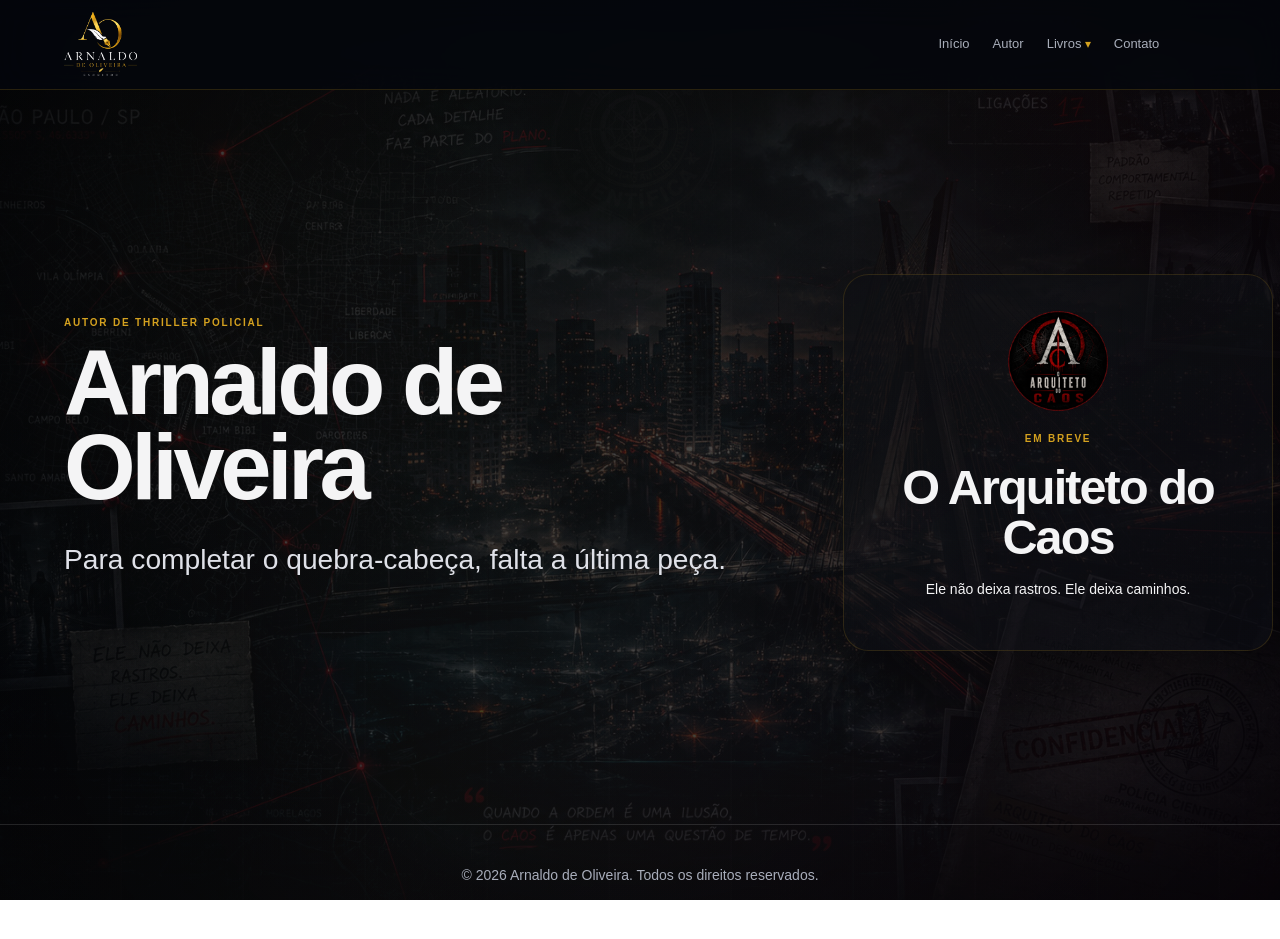
==== index.html @ ac45e785 "Add files via upload" ====
<!DOCTYPE html>
<html lang="pt-BR">
<head>
  <meta charset="UTF-8" />
  <meta name="viewport" content="width=device-width, initial-scale=1.0" />
  <title>Arnaldo de Oliveira | Autor</title>
  <meta name="description" content="Página oficial de Arnaldo de Oliveira, autor do thriller policial O Arquiteto do Caos." />
  <meta name="author" content="Arnaldo de Oliveira" />
  <meta property="og:title" content="Arnaldo de Oliveira | Autor" />
  <meta property="og:description" content="Conheça O Arquiteto do Caos, thriller policial de Arnaldo de Oliveira." />
  <meta property="og:type" content="website" />
  <meta property="og:image" content="images/capa.png" />
  <link rel="icon" href="favicon.svg" type="image/svg+xml" />
  <link rel="stylesheet" href="style.css" />
</head>
<body>
  <header class="site-header">
    <a class="logo" href="index.html" aria-label="Voltar ao início">
      <img src="images/logo.png" alt="Arnaldo de Oliveira" />
    </a>

    <button class="menu-toggle" aria-label="Abrir menu">☰</button>

    <nav class="nav">
      <a href="index.html">Início</a>
      <a href="autor.html">Autor</a>

      <div class="menu-dropdown">
        <a href="#" class="dropdown-toggle">Livros</a>
        <div class="dropdown-menu">
          <div class="submenu-dropdown">
            <span class="submenu-toggle">O Arquiteto do Caos</span>
            <div class="submenu-menu">
              <a href="livro.html">Livro</a>
              <a href="personagens.html">Personagens</a>
              <a href="galeria.html">Galeria</a>
                            <a href="avaliacoes.html">Avaliações</a>
              <a href="capitulo1.html">1º Capítulo</a>
            </div>
          </div>
        </div>
      </div>

      <a href="contato.html">Contato</a>
    </nav>
  </header>

  <main>
    <section id="inicio" class="hero section">
      <div class="hero-content">
        <p class="eyebrow">Autor de Thriller Policial</p>
        <h1>Arnaldo de Oliveira</h1>
        <p class="tagline">Para completar o quebra-cabeça, falta a última peça.</p>
      </div>

      <aside class="hero-card">
        <div class="hero-book-logo">
          <img src="images/logolivroInicial.png" alt="Logotipo do livro O Arquiteto do Caos" />
        </div>
        <span class="card-label">Em breve</span>
        <h2>O Arquiteto do Caos</h2>
        <p>Ele não deixa rastros. Ele deixa caminhos.</p>
      </aside>
    </section>
  </main>

  <footer class="footer">
    <p>© <span id="year"></span> Arnaldo de Oliveira. Todos os direitos reservados.</p>
  </footer>

  <script src="script.js"></script>
</body>
</html>
---- style.css ----
:root {
  --bg: #07080c;
  --bg-soft: #10131b;
  --text: #f4f4f5;
  --muted: #a8adba;
  --line: rgba(255,255,255,.12);
  --accent: #d4a11f;
  --accent-dark: #8b6410;
  --shadow: 0 24px 80px rgba(0,0,0,.35);
}

* { box-sizing: border-box; }
html { scroll-behavior: smooth; }
body {
  margin: 0;
  font-family: Arial, Helvetica, sans-serif;
  color: var(--text);
  line-height: 1.6;
  background:
    linear-gradient(rgba(5,8,15,.68), rgba(5,8,15,.78)),
    radial-gradient(circle at 15% 20%, rgba(212,161,31,.10), transparent 40%),
    radial-gradient(circle at 85% 10%, rgba(145,0,20,.10), transparent 36%),
    radial-gradient(circle at 50% 80%, rgba(255,255,255,.04), transparent 45%),
    url("images/fundo.jpg");
  background-size: cover;
  background-position: center;
  background-attachment: fixed;
}

a { color: inherit; text-decoration: none; }

.site-header {
  position: fixed;
  inset: 0 0 auto 0;
  height: 92px;
  z-index: 100;
  display: flex;
  align-items: center;
  justify-content: space-between;
  padding: 0 7vw;
  background: rgba(7,8,12,.78);
  backdrop-filter: blur(16px);
  border-bottom: 1px solid var(--line);
}

.logo {
  display: flex;
  align-items: center;
  text-decoration: none;
}

.logo img {
  height: 78px;
  width: auto;
  display: block;
  object-fit: contain;
  transition: transform .25s ease, opacity .25s ease;
}

.logo img:hover {
  transform: scale(1.04);
  opacity: .96;
}

.nav { display: flex; gap: 26px; color: var(--muted); font-size: 14px; }
.nav a:hover { color: var(--text); }
.menu-toggle { display: none; background: none; color: var(--text); border: 0; font-size: 28px; cursor: pointer; }

.section { padding: 124px 7vw; }
.hero {
  min-height: 100vh;
  display: grid;
  grid-template-columns: 1.35fr .65fr;
  gap: 46px;
  align-items: center;
  padding-top: 160px;
}

.eyebrow {
  color: var(--accent);
  font-weight: 800;
  text-transform: uppercase;
  letter-spacing: .18em;
  font-size: 12px;
}

h1, h2, h3, p { margin-top: 0; }
h1 {
  font-size: clamp(48px, 8vw, 104px);
  line-height: .92;
  letter-spacing: -5px;
  margin-bottom: 26px;
}
h2 { font-size: clamp(34px, 4vw, 56px); line-height: 1; letter-spacing: -2px; }
h3 { color: var(--muted); font-size: 22px; }
.tagline { font-size: clamp(21px, 2.4vw, 34px); max-width: 820px; color: #dfe1e8; }

.hero-actions { display: flex; gap: 14px; flex-wrap: wrap; margin-top: 34px; }
.btn {
  padding: 14px 22px;
  border-radius: 999px;
  font-weight: 800;
  border: 1px solid var(--line);
}
.btn.primary { background: var(--accent); border-color: var(--accent); color: #080808; }
.btn.secondary { background: rgba(255,255,255,.04); }
.btn:hover { transform: translateY(-2px); transition: .2s ease; }

.hero-card, .info-card, .author-photo, .book-visuals, .gallery-item {
  background: linear-gradient(145deg, rgba(255,255,255,.08), rgba(255,255,255,.03));
  border: 1px solid var(--line);
  border-radius: 28px;
  box-shadow: var(--shadow);
}
.hero-card { padding: 36px; min-height: 360px; display: flex; flex-direction: column; justify-content: end; }
.card-label { color: var(--accent); font-weight: 800; text-transform: uppercase; letter-spacing: .18em; font-size: 12px; }
.hero-card h2 { margin: 16px 0; }

.two-columns, .book-section {
  display: grid;
  grid-template-columns: 1fr 1fr;
  gap: 48px;
  align-items: center;
}

/* FOTO DO AUTOR — MOLDURA DO MESMO TAMANHO DA IMAGEM E CENTRALIZADA */
.author-photo {
  width: 512px;
  height: 769px;
  margin: 0 auto;
  padding: 0;
  overflow: hidden;
  border-radius: 18px;
  background: linear-gradient(145deg, rgba(255,255,255,.08), rgba(255,255,255,.03));
  border: 1px solid var(--line);
  box-shadow: 0 24px 80px rgba(0,0,0,.42);
  display: flex;
  justify-content: center;
  align-items: center;
}

.author-photo img {
  width: 512px;
  height: 769px;
  display: block;
  object-fit: cover;
  object-position: center top;
}

/* SEÇÃO LIVRO — CAPA À ESQUERDA E LOGO DO LIVRO À DIREITA */
.book-section {
  background: rgba(255,255,255,.025);
  border-block: 1px solid var(--line);
}

.book-visuals {
  display: grid;
  grid-template-columns: 48% 52%;
  align-items: center;
  justify-content: center;
  gap: 18px;
  padding: 26px;
  min-height: 620px;
}

.book-cover,
.book-logo {
  display: flex;
  justify-content: center;
  align-items: center;
}

.book-cover img {
  width: 100%;
  max-width: 300px;
  height: auto;
  display: block;
  object-fit: contain;
  border-radius: 14px;
  filter: drop-shadow(0 28px 42px rgba(0,0,0,.55));
  transition: transform .3s ease;
}

.book-logo img {
  width: 100%;
  max-width: 390px;
  height: auto;
  display: block;
  object-fit: contain;
  filter: drop-shadow(0 20px 34px rgba(0,0,0,.48));
  transition: transform .3s ease;
}

.book-cover img:hover,
.book-logo img:hover {
  transform: scale(1.025);
}


.cards-grid, .gallery-grid {
  display: grid;
  grid-template-columns: repeat(4, 1fr);
  gap: 18px;
  margin-top: 30px;
}
.info-card { padding: 26px; }
.info-card h3 { color: var(--text); margin-bottom: 12px; }
.info-card p { color: var(--muted); }
.gallery-item { min-height: 220px; display: grid; place-items: center; color: var(--muted); text-align: center; padding: 20px; }

.contact-section { text-align: center; max-width: 900px; margin: 0 auto; }
.contact-links { display: flex; justify-content: center; gap: 14px; flex-wrap: wrap; margin-top: 28px; }
.contact-links a { padding: 13px 20px; border: 1px solid var(--line); border-radius: 999px; color: var(--muted); }
.contact-links a:hover { color: var(--text); border-color: var(--accent); }

.footer { padding: 34px 7vw; border-top: 1px solid var(--line); color: var(--muted); text-align: center; }

@media (max-width: 900px) {
  .site-header { height: 78px; }
  .logo img { height: 62px; }
  .menu-toggle { display: block; }
  .nav {
    position: absolute;
    top: 78px;
    left: 0;
    right: 0;
    display: none;
    flex-direction: column;
    padding: 24px 7vw;
    background: rgba(7,8,12,.96);
    border-bottom: 1px solid var(--line);
  }
  .nav.open { display: flex; }
  .hero, .two-columns, .book-section { grid-template-columns: 1fr; }
  .book-visuals { min-height: auto; grid-template-columns: 42% 58%; gap: 12px; padding: 22px; }
  .book-cover img { max-width: 230px; }
  .book-logo img { max-width: 300px; }
  .cards-grid, .gallery-grid { grid-template-columns: 1fr; }
  h1 { letter-spacing: -3px; }
  .section { padding: 96px 6vw; }
  .hero { padding-top: 130px; }
  .author-photo { width: 380px; height: 571px; }
  .author-photo img { width: 380px; height: 571px; }
}

@media (max-width: 520px) {
  .author-photo { width: 320px; height: 481px; max-width: 100%; }
  .author-photo img { width: 320px; height: 481px; max-width: 100%; }
  .book-visuals { grid-template-columns: 1fr; padding: 20px; gap: 24px; }
  .book-cover img { max-width: 230px; }
  .book-logo img { max-width: 280px; }
}


/* FUNDO SOMBRIO / INVESTIGATIVO */
body::before {
  content: "";
  position: fixed;
  inset: 0;
  background:
    repeating-linear-gradient(
      90deg,
      transparent,
      transparent 120px,
      rgba(255,255,255,.018) 121px,
      transparent 122px
    ),
    repeating-linear-gradient(
      0deg,
      transparent,
      transparent 120px,
      rgba(255,255,255,.010) 121px,
      transparent 122px
    );
  pointer-events: none;
  z-index: -1;
}

body::after {
  content: "";
  position: fixed;
  inset: 0;
  background:
    radial-gradient(circle at center, transparent 42%, rgba(0,0,0,.36) 100%),
    linear-gradient(120deg, rgba(0,0,0,.20), rgba(212,161,31,.035), rgba(90,0,12,.08));
  pointer-events: none;
  z-index: -1;
}

.site-header {
  background: rgba(4,7,13,.82);
  border-bottom: 1px solid rgba(212,161,31,.18);
}

.hero-card,
.info-card,
.author-photo,
.book-visuals,
.gallery-item {
  background:
    linear-gradient(145deg, rgba(7,10,18,.72), rgba(7,10,18,.48)),
    linear-gradient(145deg, rgba(212,161,31,.08), rgba(255,255,255,.02));
  border: 1px solid rgba(212,161,31,.16);
}

.book-section {
  background: rgba(2,4,8,.38);
  border-block: 1px solid rgba(212,161,31,.13);
}


/* TEXTOS JUSTIFICADOS NA PÁGINA PERSONAGENS */
#personagens .info-card p {
  text-align: justify;
  text-justify: inter-word;
  line-height: 1.75;
  hyphens: auto;
}

#personagens .info-card {
  display: flex;
  flex-direction: column;
}


/* IMAGENS DA GALERIA */
.gallery-item {
  overflow: hidden;
}

.gallery-item img {
  width: 100%;
  max-width: 260px;
  height: auto;
  display: block;
  object-fit: contain;
  filter: drop-shadow(0 18px 32px rgba(0,0,0,.45));
  transition: transform .3s ease, opacity .3s ease;
}

.gallery-item:hover img {
  transform: scale(1.04);
  opacity: .96;
}

@media (max-width: 900px) {
  .gallery-item img {
    max-width: 300px;
  }
}

@media (max-width: 520px) {
  .gallery-item img {
    max-width: 240px;
  }
}


/* IMAGEM DO INSTAGRAM NA SEÇÃO CONTATO */
.contact-card {
  display: flex;
  flex-direction: column;
  align-items: center;
  justify-content: center;
  gap: 12px;
  min-width: 150px;
  min-height: 150px;
  padding: 18px;
}

.contact-card img {
  width: 82px;
  height: 82px;
  display: block;
  object-fit: contain;
  filter: drop-shadow(0 14px 24px rgba(0,0,0,.45));
  transition: transform .3s ease, opacity .3s ease;
}

.contact-card span {
  font-weight: 800;
  letter-spacing: .04em;
}

.contact-card:hover img {
  transform: scale(1.08);
  opacity: .96;
}

@media (max-width: 520px) {
  .contact-card {
    width: 100%;
    min-height: 130px;
  }

  .contact-card img {
    width: 74px;
    height: 74px;
  }
}


/* IMAGEM DO E-MAIL NA SEÇÃO CONTATO */
.email-card img {
  width: 86px;
  height: 86px;
  display: block;
  object-fit: contain;
  filter: drop-shadow(0 14px 24px rgba(0,0,0,.45));
  transition: transform .3s ease, opacity .3s ease;
}

.email-card:hover img {
  transform: scale(1.08);
  opacity: .96;
}


/* IMAGEM DO TIKTOK NA SEÇÃO CONTATO */
.tiktok-card img {
  width: 86px;
  height: 86px;
  display: block;
  object-fit: contain;
  filter: drop-shadow(0 14px 24px rgba(0,0,0,.45));
  transition: transform .3s ease, opacity .3s ease;
}

.tiktok-card:hover img {
  transform: scale(1.08);
  opacity: .96;
}


/* ESTRUTURA MULTIPÁGINAS E MENUS */
.page-section {
  min-height: 100vh;
  padding-top: 160px;
}

.menu-dropdown,
.submenu-dropdown {
  position: relative;
}

.dropdown-toggle::after,
.submenu-toggle::after {
  content: " ▾";
  color: var(--accent);
  font-size: 12px;
}

.dropdown-menu,
.submenu-menu {
  display: none;
  position: absolute;
  min-width: 230px;
  padding: 12px;
  background: rgba(4,7,13,.96);
  border: 1px solid rgba(212,161,31,.22);
  border-radius: 16px;
  box-shadow: 0 24px 60px rgba(0,0,0,.45);
  backdrop-filter: blur(14px);
  z-index: 200;
}

.dropdown-menu {
  top: 100%;
  left: 0;
}

.submenu-menu {
  top: 0;
  left: 100%;
  margin-left: 10px;
}

.menu-dropdown:hover > .dropdown-menu,
.submenu-dropdown:hover > .submenu-menu {
  display: flex;
  flex-direction: column;
  gap: 8px;
}

.dropdown-menu a,
.submenu-menu a {
  padding: 10px 12px;
  border-radius: 10px;
  color: var(--muted);
  white-space: nowrap;
}

.dropdown-menu a:hover,
.submenu-menu a:hover {
  background: rgba(212,161,31,.10);
  color: var(--text);
}

@media (max-width: 900px) {
  .nav.open {
    display: flex;
  }

  .menu-dropdown,
  .submenu-dropdown {
    width: 100%;
  }

  .dropdown-menu,
  .submenu-menu {
    position: static;
    display: flex;
    flex-direction: column;
    gap: 8px;
    margin: 8px 0 0 0;
    background: rgba(255,255,255,.04);
    box-shadow: none;
  }

  .submenu-menu {
    margin-left: 14px;
  }

  .page-section {
    padding-top: 120px;
  }
}


/* MENU SUSPENSO EM CASCATA — LIVROS > O ARQUITETO DO CAOS > PÁGINAS */
.nav {
  align-items: center;
}

.menu-dropdown,
.submenu-dropdown {
  position: relative;
  display: flex;
  align-items: center;
}

.dropdown-toggle,
.submenu-toggle {
  cursor: default;
}

.dropdown-toggle::after,
.submenu-toggle::after {
  content: " ▾";
  color: var(--accent);
  font-size: 12px;
}

.dropdown-menu,
.submenu-menu {
  display: none;
  position: absolute;
  min-width: 240px;
  padding: 12px;
  background: rgba(4,7,13,.98);
  border: 1px solid rgba(212,161,31,.24);
  border-radius: 16px;
  box-shadow: 0 24px 60px rgba(0,0,0,.55);
  backdrop-filter: blur(14px);
  z-index: 999;
}

.dropdown-menu {
  top: 100%;
  left: 0;
}

.submenu-menu {
  top: 0;
  left: 100%;
  margin-left: 10px;
}

/* Só aparece ao passar o mouse */
.menu-dropdown:hover > .dropdown-menu {
  display: flex;
  flex-direction: column;
  gap: 8px;
}

.submenu-dropdown:hover > .submenu-menu {
  display: flex;
  flex-direction: column;
  gap: 8px;
}

.dropdown-menu a,
.submenu-menu a {
  display: block;
  padding: 10px 12px;
  border-radius: 10px;
  color: var(--muted);
  white-space: nowrap;
}

.dropdown-menu a:hover,
.submenu-menu a:hover {
  background: rgba(212,161,31,.12);
  color: var(--text);
}

/* Área invisível pequena para facilitar o movimento do mouse entre os menus */
.submenu-dropdown::after {
  content: "";
  position: absolute;
  top: 0;
  right: -14px;
  width: 14px;
  height: 100%;
}

/* MOBILE: mantém lista fechada até abrir o menu principal; os submenus aparecem empilhados dentro dele */
@media (max-width: 900px) {
  .nav.open {
    display: flex;
  }

  .menu-dropdown,
  .submenu-dropdown {
    width: 100%;
    display: block;
  }

  .dropdown-menu,
  .submenu-menu {
    display: none;
    position: static;
    width: 100%;
    min-width: 0;
    margin: 8px 0 0 0;
    background: rgba(255,255,255,.04);
    box-shadow: none;
    border-radius: 14px;
  }

  .menu-dropdown:hover > .dropdown-menu,
  .submenu-dropdown:hover > .submenu-menu {
    display: flex;
    flex-direction: column;
  }

  .submenu-menu {
    margin-left: 14px;
    width: calc(100% - 14px);
  }
}


/* MENU SUSPENSO VERTICAL — SUBMENUS UM EMBAIXO DO OUTRO */
.nav {
  align-items: center;
}

.menu-dropdown,
.submenu-dropdown {
  position: relative;
  display: flex;
  flex-direction: column;
  align-items: stretch;
}

.dropdown-toggle,
.submenu-toggle {
  cursor: default;
}

.dropdown-toggle::after,
.submenu-toggle::after {
  content: " ▾";
  color: var(--accent);
  font-size: 12px;
}

/* Menu Livros abaixo do item Livros */
.dropdown-menu {
  display: none;
  position: absolute;
  top: 100%;
  left: 0;
  min-width: 260px;
  padding: 12px;
  background: rgba(4,7,13,.98);
  border: 1px solid rgba(212,161,31,.24);
  border-radius: 16px;
  box-shadow: 0 24px 60px rgba(0,0,0,.55);
  backdrop-filter: blur(14px);
  z-index: 999;
  flex-direction: column;
  gap: 8px;
}

/* Menu Livro/Personagens/Galeria abaixo de O Arquiteto do Caos */
.submenu-menu {
  display: none;
  position: static;
  width: 100%;
  min-width: 0;
  margin-top: 8px;
  padding: 10px;
  background: rgba(255,255,255,.045);
  border: 1px solid rgba(212,161,31,.16);
  border-radius: 14px;
  box-shadow: none;
  flex-direction: column;
  gap: 8px;
}

/* Exibição somente ao passar o mouse */
.menu-dropdown:hover > .dropdown-menu {
  display: flex;
}

.submenu-dropdown:hover > .submenu-menu {
  display: flex;
}

.dropdown-menu a,
.submenu-menu a {
  display: block;
  width: 100%;
  padding: 10px 12px;
  border-radius: 10px;
  color: var(--muted);
  white-space: nowrap;
}

.dropdown-menu a:hover,
.submenu-menu a:hover {
  background: rgba(212,161,31,.12);
  color: var(--text);
}

/* Remove qualquer comportamento anterior que jogava submenu para a lateral */
.submenu-dropdown::after {
  display: none !important;
}

/* MOBILE */
@media (max-width: 900px) {
  .menu-dropdown,
  .submenu-dropdown {
    width: 100%;
    display: block;
  }

  .dropdown-menu,
  .submenu-menu {
    position: static;
    width: 100%;
    min-width: 0;
    margin-top: 8px;
    box-shadow: none;
  }

  .menu-dropdown:hover > .dropdown-menu,
  .submenu-dropdown:hover > .submenu-menu {
    display: flex;
  }
}


/* AJUSTES DE TEXTO — AUTOR E LIVRO */
#autor p,
.book-text p {
  text-align: justify;
  text-justify: inter-word;
  line-height: 1.75;
  hyphens: auto;
}




/* PÁGINA AUTOR SEPARADA */
body:has(#autor) .page-section {
  min-height: 100vh;
  padding-top: 160px;
}





/* RODAPÉS — MESMA ALTURA EM TODAS AS PÁGINAS */
.footer {
  margin-top: -2cm;
}


/* PÁGINA PERSONAGENS — 30MM DA BORDA SUPERIOR E TEXTO MENOR */
body:has(#personagens) .page-section {
  padding-top: 30mm;
}

#personagens .info-card p {
  font-size: calc(1em - 1pt);
}

@media (max-width: 900px) {
  body:has(#personagens) .page-section {
    padding-top: 30mm;
  }

  #personagens .info-card p {
    font-size: calc(1em - 1pt);
  }
}


/* PÁGINA AUTOR — FOTO REDUZIDA EM 10% */
body:has(#autor) .author-photo {
  width: 461px;
  height: 692px;
}

body:has(#autor) .author-photo img {
  width: 461px;
  height: 692px;
}

@media (max-width: 900px) {
  body:has(#autor) .author-photo {
    width: 342px;
    height: 514px;
  }

  body:has(#autor) .author-photo img {
    width: 342px;
    height: 514px;
  }
}

@media (max-width: 520px) {
  body:has(#autor) .author-photo {
    width: 288px;
    height: 433px;
    max-width: 100%;
  }

  body:has(#autor) .author-photo img {
    width: 288px;
    height: 433px;
    max-width: 100%;
  }
}


/* RESPONSIVIDADE GERAL — DESKTOP, LAPTOP, TABLET E CELULAR */
img {
  max-width: 100%;
}

body {
  overflow-x: hidden;
}

/* LAPTOPS E TELAS MÉDIAS */
@media (max-width: 1200px) {
  .site-header {
    padding: 0 5vw;
  }

  .section {
    padding-left: 5vw;
    padding-right: 5vw;
  }

  .hero {
    grid-template-columns: 1.1fr .9fr;
    gap: 34px;
  }

  .two-columns,
  .book-section {
    gap: 34px;
  }

  .author-photo {
    width: 414px;
    height: 623px;
  }

  .author-photo img {
    width: 414px;
    height: 623px;
  }

  .cards-grid,
  .gallery-grid {
    grid-template-columns: repeat(2, 1fr);
  }
}

/* TABLETS */
@media (max-width: 900px) {
  .site-header {
    height: 78px;
    padding: 0 6vw;
  }

  .logo img {
    height: 58px;
  }

  .menu-toggle {
    display: block;
  }

  .nav {
    position: absolute;
    top: 78px;
    left: 0;
    right: 0;
    display: none;
    flex-direction: column;
    align-items: stretch;
    gap: 12px;
    padding: 22px 6vw;
    background: rgba(4,7,13,.97);
    border-bottom: 1px solid rgba(212,161,31,.22);
  }

  .nav.open {
    display: flex;
  }

  .nav a,
  .dropdown-toggle,
  .submenu-toggle {
    width: 100%;
    padding: 10px 0;
  }

  .hero,
  .two-columns,
  .book-section {
    grid-template-columns: 1fr;
  }

  .hero {
    min-height: auto;
    padding-top: 130px;
  }

  .section {
    padding: 96px 6vw;
  }

  .page-section {
    padding-top: 120px;
  }

  h1 {
    font-size: clamp(42px, 11vw, 72px);
    letter-spacing: -3px;
  }

  h2 {
    font-size: clamp(32px, 7vw, 48px);
  }

  .author-photo {
    width: 342px;
    height: 514px;
    max-width: 100%;
  }

  .author-photo img {
    width: 342px;
    height: 514px;
    max-width: 100%;
  }

  .book-visuals {
    min-height: auto;
    grid-template-columns: 42% 58%;
    gap: 12px;
    padding: 22px;
  }

  .book-cover img {
    max-width: 230px;
  }

  .book-logo img {
    max-width: 300px;
  }

  .cards-grid,
  .gallery-grid {
    grid-template-columns: 1fr;
  }

  .contact-links {
    align-items: center;
  }
}

/* CELULARES */
@media (max-width: 520px) {
  .site-header {
    height: 72px;
    padding: 0 5vw;
  }

  .logo img {
    height: 48px;
  }

  .nav {
    top: 72px;
  }

  .section {
    padding: 82px 5vw;
  }

  .page-section {
    padding-top: 92px;
  }

  .hero {
    padding-top: 112px;
  }

  h1 {
    font-size: 42px;
    line-height: 1;
    letter-spacing: -2px;
  }

  h2 {
    font-size: 32px;
    letter-spacing: -1px;
  }

  h3 {
    font-size: 19px;
  }

  .tagline {
    font-size: 20px;
  }

  .hero-card,
  .info-card,
  .book-visuals,
  .gallery-item {
    border-radius: 20px;
  }

  .author-photo {
    width: min(288px, 90vw);
    height: auto;
    aspect-ratio: 288 / 433;
  }

  .author-photo img {
    width: 100%;
    height: 100%;
  }

  .book-visuals {
    grid-template-columns: 1fr;
    gap: 22px;
    padding: 18px;
  }

  .book-cover img {
    max-width: 210px;
  }

  .book-logo img {
    max-width: 260px;
  }

  .contact-links {
    flex-direction: column;
    width: 100%;
  }

  .contact-links a,
  .contact-card {
    width: 100%;
    max-width: 320px;
  }

  .footer {
    padding: 26px 5vw;
    font-size: 13px;
  }
}

/* CELULARES MUITO PEQUENOS */
@media (max-width: 360px) {
  h1 {
    font-size: 36px;
  }

  .author-photo {
    width: min(260px, 88vw);
  }

  .book-cover img {
    max-width: 190px;
  }

  .book-logo img {
    max-width: 230px;
  }
}


/* PÁGINA AUTOR — FOTO REDUZIDA MAIS 10% */
body:has(#autor) .author-photo {
  width: 415px;
  height: 623px;
}

body:has(#autor) .author-photo img {
  width: 415px;
  height: 623px;
}

@media (max-width: 1200px) {
  body:has(#autor) .author-photo {
    width: 373px;
    height: 561px;
  }

  body:has(#autor) .author-photo img {
    width: 373px;
    height: 561px;
  }
}

@media (max-width: 900px) {
  body:has(#autor) .author-photo {
    width: 308px;
    height: 463px;
  }

  body:has(#autor) .author-photo img {
    width: 308px;
    height: 463px;
  }
}

@media (max-width: 520px) {
  body:has(#autor) .author-photo {
    width: min(259px, 88vw);
    height: auto;
    aspect-ratio: 259 / 390;
  }

  body:has(#autor) .author-photo img {
    width: 100%;
    height: 100%;
  }
}


/* PERSONAGENS — SUBIR RODAPÉ EM 5MM */
body:has(#personagens) .footer {
  margin-top: calc(-2cm - 5mm);
}


/* SUBMENU O ARQUITETO DO CAOS — SEM AÇÃO DE CLIQUE */
.submenu-toggle {
  display: block;
  width: 100%;
  padding: 10px 12px;
  border-radius: 10px;
  color: var(--muted);
  cursor: default;
  user-select: none;
  white-space: nowrap;
}

.submenu-toggle:hover {
  background: rgba(212,161,31,.12);
  color: var(--text);
}


/* LOGO DO LIVRO NA PÁGINA INICIAL */
.hero-book-logo{
    display:flex;
    justify-content:center;
    margin:0 auto 20px auto;
}

.hero-book-logo img{
    width:140px;
    height:auto;
    display:block;
}

@media (max-width:768px){
    .hero-book-logo img{
        width:110px;
    }
}


/* AJUSTE: aumentar 2cm na largura da moldura de texto da página inicial */
.hero-card{
    max-width: calc(100% + 2cm);
    width: calc(100% + 2cm);
}








/* AJUSTE: reduzir 1cm da moldura de texto da página inicial e deixá-la flexível */
.hero-card {
  width: calc(100% + 1cm);
  max-width: calc(100% + 1cm);
  min-height: auto;
  height: auto;
  overflow: visible;
  justify-content: flex-start;
  align-self: center;
  word-break: normal;
  overflow-wrap: anywhere;
}

.hero-card h2,
.hero-card p,
.hero-card .card-label {
  max-width: 100%;
}

@media (max-width: 900px) {
  .hero-card {
    width: 100%;
    max-width: 100%;
    min-height: auto;
    height: auto;
  }
}


/* AJUSTE: mover os menus da página inicial 1,5cm para a esquerda */
body:has(#inicio) .nav {
  position: relative;
  left: -1.5cm;
}

@media (max-width: 900px) {
  body:has(#inicio) .nav {
    left: 0;
  }
}


/* =========================================================
   RESPONSIVIDADE FLUIDA GLOBAL — AJUSTE FINAL
   Letras, molduras, espaçamentos e imagens escalam conforme a tela.
   ========================================================= */
:root {
  --space-page: clamp(18px, 5vw, 120px);
  --space-section-y: clamp(78px, 10vw, 170px);
  --card-padding: clamp(20px, 2.8vw, 44px);
  --radius-card: clamp(18px, 2vw, 34px);
  --font-base: clamp(14px, 0.9vw, 18px);
  --font-small: clamp(10px, 0.75vw, 13px);
  --font-nav: clamp(13px, 0.78vw, 16px);
  --font-h1: clamp(38px, 7.2vw, 118px);
  --font-h2: clamp(28px, 3.8vw, 64px);
  --font-h3: clamp(18px, 1.45vw, 28px);
  --font-tagline: clamp(18px, 2.2vw, 38px);
  --logo-header: clamp(48px, 5vw, 86px);
  --hero-logo: clamp(96px, 10vw, 190px);
  --hero-card-min: clamp(250px, 28vw, 430px);
}

html {
  font-size: var(--font-base);
}

body {
  font-size: var(--font-base);
  overflow-x: hidden;
}

.site-header {
  height: clamp(72px, 7vw, 104px);
  padding-left: var(--space-page);
  padding-right: var(--space-page);
}

.logo img {
  height: var(--logo-header);
}

.nav {
  gap: clamp(12px, 1.8vw, 34px);
  font-size: var(--font-nav);
  flex-wrap: wrap;
  justify-content: flex-end;
}

.section {
  padding-left: var(--space-page);
  padding-right: var(--space-page);
  padding-top: var(--space-section-y);
  padding-bottom: var(--space-section-y);
}

.hero {
  grid-template-columns: minmax(0, 1.22fr) minmax(280px, .78fr);
  gap: clamp(26px, 4vw, 74px);
  min-height: 100svh;
  padding-top: clamp(118px, 12vw, 190px);
}

h1 {
  font-size: var(--font-h1);
  line-height: .92;
  letter-spacing: clamp(-5px, -0.35vw, -1px);
}

h2 {
  font-size: var(--font-h2);
  line-height: 1.02;
  letter-spacing: clamp(-2px, -0.15vw, -0.5px);
}

h3 {
  font-size: var(--font-h3);
}

p {
  font-size: var(--font-base);
}

.eyebrow,
.card-label {
  font-size: var(--font-small);
}

.tagline {
  font-size: var(--font-tagline);
  max-width: min(820px, 100%);
}

.hero-card,
.info-card,
.book-visuals,
.gallery-item,
.author-photo {
  border-radius: var(--radius-card);
}

.hero-card {
  width: clamp(280px, 34vw, 560px);
  max-width: 100%;
  min-height: var(--hero-card-min);
  height: auto;
  padding: var(--card-padding);
  justify-content: center;
  overflow: visible;
  overflow-wrap: break-word;
  word-break: normal;
}

.hero-card h2,
.hero-card p,
.hero-card .card-label {
  max-width: 100%;
}

.hero-book-logo img {
  width: var(--hero-logo);
  max-width: 78%;
}

.two-columns,
.book-section {
  grid-template-columns: minmax(0, 1fr) minmax(280px, 1fr);
  gap: clamp(28px, 4vw, 70px);
}

.author-photo {
  width: min(34vw, 415px);
  height: auto;
  aspect-ratio: 415 / 623;
}

.author-photo img {
  width: 100%;
  height: 100%;
  object-fit: cover;
}

.book-visuals {
  min-height: clamp(360px, 44vw, 680px);
  padding: clamp(18px, 2.4vw, 34px);
  gap: clamp(12px, 2vw, 28px);
}

.book-cover img {
  max-width: clamp(180px, 22vw, 330px);
}

.book-logo img {
  max-width: clamp(220px, 28vw, 430px);
}

.cards-grid,
.gallery-grid {
  grid-template-columns: repeat(auto-fit, minmax(min(100%, 260px), 1fr));
  gap: clamp(14px, 1.6vw, 28px);
}

.info-card {
  padding: clamp(18px, 2vw, 32px);
}

#personagens .info-card p,
#autor p,
.book-text p {
  font-size: clamp(13px, .86vw, 17px);
  line-height: clamp(1.55, 1.8vw, 1.8);
}

.gallery-item {
  min-height: clamp(190px, 24vw, 340px);
  padding: clamp(16px, 2vw, 30px);
}

.gallery-item img {
  max-width: clamp(210px, 22vw, 340px);
}

.contact-section {
  max-width: min(920px, calc(100vw - (var(--space-page) * 2)));
}

.contact-card {
  min-width: clamp(130px, 14vw, 180px);
  min-height: clamp(125px, 14vw, 180px);
  padding: clamp(14px, 1.5vw, 22px);
}

.contact-card img,
.email-card img,
.tiktok-card img {
  width: clamp(66px, 6vw, 96px);
  height: clamp(66px, 6vw, 96px);
}

.footer {
  padding: clamp(24px, 3vw, 42px) var(--space-page);
  font-size: clamp(12px, .8vw, 15px);
}

/* Telas grandes: aumenta presença visual sem quebrar composição */
@media (min-width: 1500px) {
  .hero {
    grid-template-columns: minmax(0, 1.3fr) minmax(360px, .7fr);
  }

  .hero-card {
    width: clamp(420px, 31vw, 620px);
  }

  .cards-grid {
    grid-template-columns: repeat(4, minmax(240px, 1fr));
  }
}

/* Laptops e tablets horizontais */
@media (max-width: 1200px) {
  body:has(#inicio) .nav {
    left: -0.6cm;
  }

  .hero {
    grid-template-columns: minmax(0, 1fr) minmax(270px, .9fr);
  }

  .hero-card {
    width: 100%;
  }
}

/* Tablets e celulares: tudo empilha, molduras reduzem e cabem na tela */
@media (max-width: 900px) {
  body:has(#inicio) .nav,
  .hero-card {
    left: 0;
  }

  .site-header {
    height: clamp(68px, 10vw, 82px);
  }

  .menu-toggle {
    display: block;
    font-size: clamp(26px, 5vw, 34px);
  }

  .nav {
    position: absolute;
    top: clamp(68px, 10vw, 82px);
    left: 0;
    right: 0;
    display: none;
    flex-direction: column;
    align-items: stretch;
    gap: 10px;
    padding: clamp(16px, 4vw, 26px) var(--space-page);
    background: rgba(4,7,13,.98);
  }

  .nav.open {
    display: flex;
  }

  .nav a,
  .dropdown-toggle,
  .submenu-toggle {
    font-size: clamp(14px, 3.5vw, 17px);
    padding: 10px 0;
  }

  .dropdown-menu,
  .submenu-menu {
    position: static;
    width: 100%;
    min-width: 0;
    box-shadow: none;
  }

  .hero,
  .two-columns,
  .book-section {
    grid-template-columns: 1fr;
  }

  .hero {
    min-height: auto;
    align-items: start;
    padding-top: clamp(105px, 18vw, 135px);
  }

  .hero-card {
    width: min(100%, 620px);
    min-height: auto;
    justify-self: stretch;
  }

  .author-photo {
    width: min(72vw, 330px);
  }

  .book-visuals {
    grid-template-columns: 42% 58%;
    min-height: auto;
  }
}

/* Celulares */
@media (max-width: 560px) {
  :root {
    --space-page: clamp(15px, 5vw, 24px);
  }

  body {
    background-attachment: scroll;
  }

  .section {
    padding-top: clamp(72px, 18vw, 96px);
    padding-bottom: clamp(64px, 16vw, 90px);
  }

  .hero {
    padding-top: clamp(96px, 24vw, 120px);
    gap: 24px;
  }

  h1 {
    font-size: clamp(34px, 11.5vw, 48px);
    letter-spacing: -1.5px;
  }

  h2 {
    font-size: clamp(27px, 8.5vw, 36px);
  }

  h3 {
    font-size: clamp(17px, 5vw, 21px);
  }

  p,
  #personagens .info-card p,
  #autor p,
  .book-text p {
    font-size: clamp(13px, 4vw, 15.5px);
  }

  .tagline {
    font-size: clamp(18px, 5.8vw, 23px);
  }

  .hero-card,
  .info-card,
  .book-visuals,
  .gallery-item {
    padding: clamp(16px, 5vw, 22px);
    border-radius: 18px;
  }

  .hero-book-logo img {
    width: clamp(90px, 34vw, 130px);
  }

  .book-visuals {
    grid-template-columns: 1fr;
  }

  .book-cover img {
    max-width: min(220px, 62vw);
  }

  .book-logo img {
    max-width: min(260px, 76vw);
  }

  .author-photo {
    width: min(78vw, 275px);
  }

  .cards-grid,
  .gallery-grid {
    grid-template-columns: 1fr;
  }

  .contact-links {
    flex-direction: column;
    align-items: center;
    width: 100%;
  }

  .contact-card,
  .contact-links a {
    width: min(100%, 320px);
  }

  .footer {
    margin-top: 0;
  }

  body:has(#personagens) .footer {
    margin-top: 0;
  }
}

/* Celulares muito estreitos */
@media (max-width: 360px) {
  .hero-card,
  .info-card,
  .book-visuals,
  .gallery-item {
    padding: 14px;
  }

  h1 {
    font-size: 32px;
  }
}

/* PÁGINA 1º CAPÍTULO */
.capitulo-section{max-width:1120px;margin:0 auto;}
.capitulo-imagem{display:flex;justify-content:center;align-items:center;margin:36px auto 42px;padding:0;}
.capitulo-imagem img{width:14cm;height:21cm;max-width:100%;object-fit:cover;object-position:center;display:block;border-radius:18px;border:1px solid rgba(212,161,31,.25);box-shadow:0 26px 70px rgba(0,0,0,.55);}
.capitulo-texto{max-width:850px;margin:0 auto;padding:clamp(22px,3vw,42px);border-radius:24px;background:linear-gradient(145deg,rgba(7,10,18,.72),rgba(7,10,18,.48)),linear-gradient(145deg,rgba(212,161,31,.08),rgba(255,255,255,.02));border:1px solid rgba(212,161,31,.16);box-shadow:var(--shadow);}
.capitulo-texto p{text-align:justify;text-justify:inter-word;line-height:1.9;color:var(--muted);margin-bottom:16px;}
@media(max-width:768px){.capitulo-imagem img{width:min(92vw,14cm);height:auto;aspect-ratio:14/21}.capitulo-texto{padding:20px}.capitulo-texto p{font-size:14px;line-height:1.75}}





/* GALERIA — 20 MOLDURAS CONFORME galeria.html */
#galeria .gallery-grid {
  display: grid;
  grid-template-columns: repeat(auto-fit, minmax(min(100%, 260px), 1fr));
  gap: clamp(18px, 2vw, 30px);
  align-items: stretch;
}

#galeria .gallery-item {
  min-height: clamp(240px, 28vw, 420px);
  display: flex;
  align-items: center;
  justify-content: center;
  padding: clamp(18px, 2vw, 30px);
  overflow: hidden;
}

#galeria .gallery-item img {
  width: 100%;
  max-width: clamp(220px, 22vw, 340px);
  height: auto;
  display: block;
  object-fit: contain;
}


/* AJUSTE FINAL — MOLDURA DA PÁGINA INICIAL 1,5CM À DIREITA */
body:has(#inicio) .hero-card {
  position: relative;
  left: 1.5cm;
  text-align: center;
  align-items: center;
}

body:has(#inicio) .hero-card h2,
body:has(#inicio) .hero-card p,
body:has(#inicio) .hero-card .card-label {
  text-align: center;
}

@media (max-width: 900px) {
  body:has(#inicio) .hero-card {
    left: 0;
  }
}


/* =========================================================
   AJUSTE FINAL — FOTO DO AUTOR HORIZONTAL 16,5 x 11 cm
   Mantém a moldura existente, agora em proporção horizontal.
   ========================================================= */
body:has(#autor) .author-photo,
.author-photo {
  width: min(16.5cm, 100%);
  height: auto;
  aspect-ratio: 16.5 / 11;
  margin: 0 auto;
  padding: 0;
  overflow: hidden;
  border-radius: var(--radius-card, 18px);
  background:
    linear-gradient(145deg, rgba(7,10,18,.72), rgba(7,10,18,.48)),
    linear-gradient(145deg, rgba(212,161,31,.08), rgba(255,255,255,.02));
  border: 1px solid rgba(212,161,31,.16);
  box-shadow: 0 24px 80px rgba(0,0,0,.42);
  display: flex;
  justify-content: center;
  align-items: center;
}

body:has(#autor) .author-photo img,
.author-photo img {
  width: 100%;
  height: 100%;
  display: block;
  object-fit: cover;
  object-position: center center;
}

@media (min-width: 1500px) {
  body:has(#autor) .author-photo,
  .author-photo {
    width: min(18.5cm, 48vw);
  }
}

@media (max-width: 900px) {
  body:has(#autor) .author-photo,
  .author-photo {
    width: min(92vw, 16.5cm);
    height: auto;
    aspect-ratio: 16.5 / 11;
  }
}

@media (max-width: 520px) {
  body:has(#autor) .author-photo,
  .author-photo {
    width: 100%;
    max-width: 100%;
    height: auto;
    aspect-ratio: 16.5 / 11;
  }
}

/* PÁGINA AVALIAÇÕES */
.reviews-section{max-width:1280px;margin:0 auto}.reviews-layout{display:grid;grid-template-columns:minmax(280px,.85fr) minmax(320px,1.25fr);gap:clamp(20px,3vw,44px);align-items:start;margin-top:32px}.reviews-summary,.review-form-panel{padding:clamp(22px,2.5vw,38px)}.score-box{display:flex;flex-direction:column;gap:8px;padding:22px 0;border-bottom:1px solid rgba(255,255,255,.12);margin-bottom:20px}.score-box strong{font-size:clamp(46px,6vw,78px);line-height:1;color:var(--text)}.score-box span{color:var(--accent);font-size:clamp(24px,3vw,34px);letter-spacing:.08em}.score-box small{color:var(--muted)}.rating-bars{display:flex;flex-direction:column;gap:12px}.rating-row{display:grid;grid-template-columns:100px 1fr 34px;gap:12px;align-items:center;color:var(--muted);font-size:14px}.rating-row progress{width:100%;height:10px;overflow:hidden;border-radius:999px;appearance:none}.rating-row progress::-webkit-progress-bar{background:rgba(255,255,255,.10);border-radius:999px}.rating-row progress::-webkit-progress-value{background:linear-gradient(90deg,var(--accent-dark),var(--accent));border-radius:999px}.rating-row progress::-moz-progress-bar{background:linear-gradient(90deg,var(--accent-dark),var(--accent));border-radius:999px}.review-product-name{font-weight:900;letter-spacing:.12em;color:var(--accent);text-transform:uppercase;margin-bottom:24px}.review-form{display:flex;flex-direction:column;gap:18px}.star-field{border:1px solid rgba(255,255,255,.12);border-radius:18px;padding:18px}.star-field legend{padding:0 8px;color:var(--muted);font-weight:700}.star-options{display:grid;grid-template-columns:repeat(5,1fr);gap:10px}.star-options label{cursor:pointer;display:flex;flex-direction:column;align-items:center;justify-content:center;gap:6px;min-height:96px;border:1px solid rgba(255,255,255,.12);border-radius:16px;background:rgba(255,255,255,.035);transition:.2s ease}.star-options label:hover{transform:translateY(-2px);border-color:rgba(212,161,31,.55);background:rgba(212,161,31,.08)}.star-options input{position:absolute;opacity:0}.star-options span{color:rgba(255,255,255,.35);font-size:34px;line-height:1}.star-options small{color:var(--muted);font-size:12px;text-align:center}.star-options label:has(input:checked){border-color:var(--accent);background:rgba(212,161,31,.13)}.star-options label:has(input:checked) span{color:var(--accent)}.details-label{font-weight:900;color:var(--text);font-size:18px}.review-form textarea,.reply-box textarea{width:100%;resize:vertical;border:1px solid rgba(255,255,255,.14);border-radius:18px;background:rgba(0,0,0,.34);color:var(--text);padding:16px;font:inherit;outline:none}.review-form textarea:focus,.reply-box textarea:focus{border-color:rgba(212,161,31,.65);box-shadow:0 0 0 4px rgba(212,161,31,.10)}.review-submit{width:fit-content;cursor:pointer}.reviews-list-panel{margin-top:clamp(34px,4vw,56px)}.reviews-list-panel h3{color:var(--text);margin-bottom:18px}.reviews-list{display:flex;flex-direction:column;gap:18px}.review-card{padding:clamp(20px,2vw,30px);border:1px solid rgba(212,161,31,.16);border-radius:24px;background:linear-gradient(145deg,rgba(7,10,18,.72),rgba(7,10,18,.48)),linear-gradient(145deg,rgba(212,161,31,.07),rgba(255,255,255,.02));box-shadow:var(--shadow)}.review-head{display:flex;align-items:center;justify-content:space-between;gap:14px;margin-bottom:12px}.review-stars{color:var(--accent);font-size:22px;letter-spacing:.04em}.review-rating-label{color:var(--muted);font-weight:800}.review-text{color:#dfe1e8;text-align:justify;white-space:pre-wrap}.review-actions{display:flex;gap:10px;margin-top:16px}.vote-btn,.reply-toggle,.reply-save{border:1px solid rgba(255,255,255,.14);border-radius:999px;padding:9px 14px;background:rgba(255,255,255,.04);color:var(--muted);cursor:pointer;font-weight:800}.vote-btn:hover,.reply-toggle:hover,.reply-save:hover{color:var(--text);border-color:rgba(212,161,31,.45)}.reply-box{display:none;margin-top:16px;gap:10px;flex-direction:column}.reply-box.open{display:flex}.author-reply{margin-top:16px;padding:16px;border-left:3px solid var(--accent);background:rgba(212,161,31,.07);border-radius:14px}.author-reply strong{display:block;color:var(--accent);margin-bottom:6px}.no-reviews{color:var(--muted);padding:24px;border:1px dashed rgba(255,255,255,.16);border-radius:20px;text-align:center}@media(max-width:900px){.reviews-layout{grid-template-columns:1fr}.star-options{grid-template-columns:1fr}.rating-row{grid-template-columns:92px 1fr 30px}}@media(max-width:520px){.review-head{align-items:flex-start;flex-direction:column}.review-actions{flex-wrap:wrap}.review-submit{width:100%}}
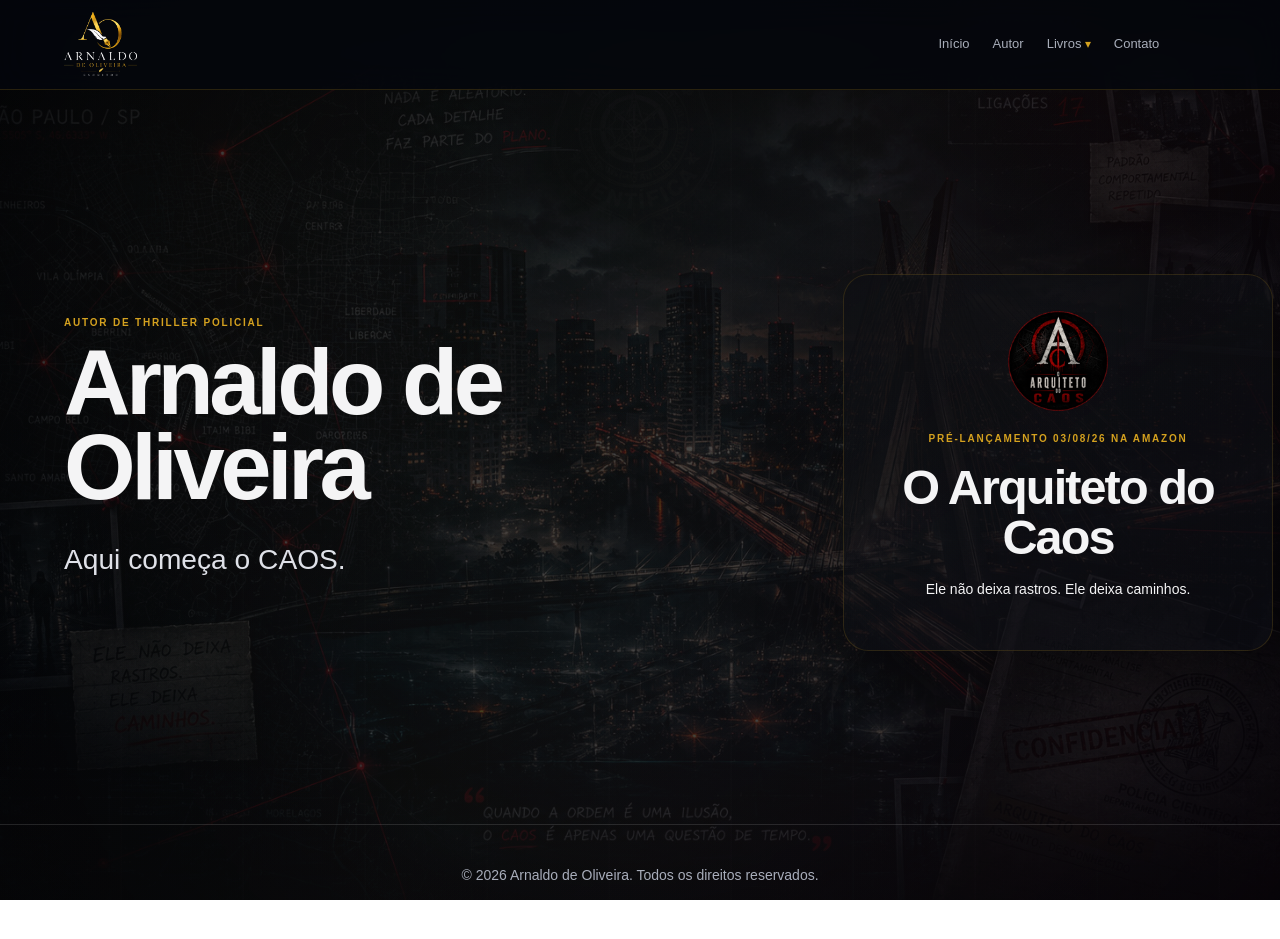
==== commit 3551ed5f: "Add files via upload" ====
--- a/index.html
+++ b/index.html
@@ -34,8 +34,8 @@
               <a href="livro.html">Livro</a>
               <a href="personagens.html">Personagens</a>
               <a href="galeria.html">Galeria</a>
-                            <a href="avaliacoes.html">Avaliações</a>
-              <a href="capitulo1.html">1º Capítulo</a>
+                            <a href="capitulo1.html">1º Capítulo</a>
+              <a href="avaliacoes.html">Avaliações</a>
             </div>
           </div>
         </div>
@@ -50,14 +50,14 @@
       <div class="hero-content">
         <p class="eyebrow">Autor de Thriller Policial</p>
         <h1>Arnaldo de Oliveira</h1>
-        <p class="tagline">Para completar o quebra-cabeça, falta a última peça.</p>
+        <p class="tagline">Aqui começa o CAOS.</p>
       </div>
 
       <aside class="hero-card">
         <div class="hero-book-logo">
           <img src="images/logolivroInicial.png" alt="Logotipo do livro O Arquiteto do Caos" />
         </div>
-        <span class="card-label">Em breve</span>
+        <span class="card-label">Pré-lançamento 03/08/26 na AMAZON</span>
         <h2>O Arquiteto do Caos</h2>
         <p>Ele não deixa rastros. Ele deixa caminhos.</p>
       </aside>
--- a/style.css
+++ b/style.css
@@ -1251,17 +1251,7 @@
 }
 
 
-/* AJUSTE: mover os menus da página inicial 1,5cm para a esquerda */
-body:has(#inicio) .nav {
-  position: relative;
-  left: -1.5cm;
-}
-
-@media (max-width: 900px) {
-  body:has(#inicio) .nav {
-    left: 0;
-  }
-}
+
 
 
 /* =========================================================
@@ -1802,3 +1792,87 @@
 
 /* PÁGINA AVALIAÇÕES */
 .reviews-section{max-width:1280px;margin:0 auto}.reviews-layout{display:grid;grid-template-columns:minmax(280px,.85fr) minmax(320px,1.25fr);gap:clamp(20px,3vw,44px);align-items:start;margin-top:32px}.reviews-summary,.review-form-panel{padding:clamp(22px,2.5vw,38px)}.score-box{display:flex;flex-direction:column;gap:8px;padding:22px 0;border-bottom:1px solid rgba(255,255,255,.12);margin-bottom:20px}.score-box strong{font-size:clamp(46px,6vw,78px);line-height:1;color:var(--text)}.score-box span{color:var(--accent);font-size:clamp(24px,3vw,34px);letter-spacing:.08em}.score-box small{color:var(--muted)}.rating-bars{display:flex;flex-direction:column;gap:12px}.rating-row{display:grid;grid-template-columns:100px 1fr 34px;gap:12px;align-items:center;color:var(--muted);font-size:14px}.rating-row progress{width:100%;height:10px;overflow:hidden;border-radius:999px;appearance:none}.rating-row progress::-webkit-progress-bar{background:rgba(255,255,255,.10);border-radius:999px}.rating-row progress::-webkit-progress-value{background:linear-gradient(90deg,var(--accent-dark),var(--accent));border-radius:999px}.rating-row progress::-moz-progress-bar{background:linear-gradient(90deg,var(--accent-dark),var(--accent));border-radius:999px}.review-product-name{font-weight:900;letter-spacing:.12em;color:var(--accent);text-transform:uppercase;margin-bottom:24px}.review-form{display:flex;flex-direction:column;gap:18px}.star-field{border:1px solid rgba(255,255,255,.12);border-radius:18px;padding:18px}.star-field legend{padding:0 8px;color:var(--muted);font-weight:700}.star-options{display:grid;grid-template-columns:repeat(5,1fr);gap:10px}.star-options label{cursor:pointer;display:flex;flex-direction:column;align-items:center;justify-content:center;gap:6px;min-height:96px;border:1px solid rgba(255,255,255,.12);border-radius:16px;background:rgba(255,255,255,.035);transition:.2s ease}.star-options label:hover{transform:translateY(-2px);border-color:rgba(212,161,31,.55);background:rgba(212,161,31,.08)}.star-options input{position:absolute;opacity:0}.star-options span{color:rgba(255,255,255,.35);font-size:34px;line-height:1}.star-options small{color:var(--muted);font-size:12px;text-align:center}.star-options label:has(input:checked){border-color:var(--accent);background:rgba(212,161,31,.13)}.star-options label:has(input:checked) span{color:var(--accent)}.details-label{font-weight:900;color:var(--text);font-size:18px}.review-form textarea,.reply-box textarea{width:100%;resize:vertical;border:1px solid rgba(255,255,255,.14);border-radius:18px;background:rgba(0,0,0,.34);color:var(--text);padding:16px;font:inherit;outline:none}.review-form textarea:focus,.reply-box textarea:focus{border-color:rgba(212,161,31,.65);box-shadow:0 0 0 4px rgba(212,161,31,.10)}.review-submit{width:fit-content;cursor:pointer}.reviews-list-panel{margin-top:clamp(34px,4vw,56px)}.reviews-list-panel h3{color:var(--text);margin-bottom:18px}.reviews-list{display:flex;flex-direction:column;gap:18px}.review-card{padding:clamp(20px,2vw,30px);border:1px solid rgba(212,161,31,.16);border-radius:24px;background:linear-gradient(145deg,rgba(7,10,18,.72),rgba(7,10,18,.48)),linear-gradient(145deg,rgba(212,161,31,.07),rgba(255,255,255,.02));box-shadow:var(--shadow)}.review-head{display:flex;align-items:center;justify-content:space-between;gap:14px;margin-bottom:12px}.review-stars{color:var(--accent);font-size:22px;letter-spacing:.04em}.review-rating-label{color:var(--muted);font-weight:800}.review-text{color:#dfe1e8;text-align:justify;white-space:pre-wrap}.review-actions{display:flex;gap:10px;margin-top:16px}.vote-btn,.reply-toggle,.reply-save{border:1px solid rgba(255,255,255,.14);border-radius:999px;padding:9px 14px;background:rgba(255,255,255,.04);color:var(--muted);cursor:pointer;font-weight:800}.vote-btn:hover,.reply-toggle:hover,.reply-save:hover{color:var(--text);border-color:rgba(212,161,31,.45)}.reply-box{display:none;margin-top:16px;gap:10px;flex-direction:column}.reply-box.open{display:flex}.author-reply{margin-top:16px;padding:16px;border-left:3px solid var(--accent);background:rgba(212,161,31,.07);border-radius:14px}.author-reply strong{display:block;color:var(--accent);margin-bottom:6px}.no-reviews{color:var(--muted);padding:24px;border:1px dashed rgba(255,255,255,.16);border-radius:20px;text-align:center}@media(max-width:900px){.reviews-layout{grid-template-columns:1fr}.star-options{grid-template-columns:1fr}.rating-row{grid-template-columns:92px 1fr 30px}}@media(max-width:520px){.review-head{align-items:flex-start;flex-direction:column}.review-actions{flex-wrap:wrap}.review-submit{width:100%}}
+
+
+/* AVALIAÇÕES — CAMPO NOME DO AVALIADOR */
+.review-name-input{width:100%;border:1px solid rgba(255,255,255,.14);border-radius:18px;background:rgba(0,0,0,.34);color:var(--text);padding:16px;font:inherit;outline:none}.review-name-input:focus{border-color:rgba(212,161,31,.65);box-shadow:0 0 0 4px rgba(212,161,31,.10)}.review-author-name{color:var(--text);font-weight:900;margin-bottom:4px}.review-author-name span{color:var(--accent)}
+
+
+/* AJUSTE FINAL — CAIXA "O QUE VOCÊ JÁ LEU" ABAIXO DAS ESTRELAS */
+.read-status-below-stars {
+  margin-top: 0;
+}
+
+.read-status-row label {
+  font-weight: 900;
+  color: var(--text);
+  font-size: 18px;
+}
+
+.read-status-row select {
+  min-height: 50px;
+}
+
+
+/* AJUSTE GLOBAL — MENUS SUPERIORES ALINHADOS AO INDEX */
+.site-header .nav {
+  position: relative;
+  left: -1.5cm;
+}
+
+@media (max-width: 900px) {
+  .site-header .nav {
+    left: 0;
+  }
+}
+
+
+/* AJUSTE FINAL — BLOQUEIO DA PÁGINA AVALIAÇÕES */
+.gated-disabled {
+  opacity: .52;
+  cursor: not-allowed !important;
+}
+
+.modal-overlay {
+  position: fixed;
+  inset: 0;
+  z-index: 6000;
+  display: none;
+  align-items: center;
+  justify-content: center;
+  padding: 24px;
+  background: rgba(0,0,0,.72);
+  backdrop-filter: blur(7px);
+}
+
+.modal-overlay.open {
+  display: flex;
+}
+
+.modal-box {
+  width: min(92vw, 520px);
+  padding: 30px;
+  border: 1px solid rgba(212,161,31,.34);
+  border-radius: 22px;
+  background: linear-gradient(145deg, rgba(7,10,18,.98), rgba(18,20,28,.96));
+  box-shadow: 0 30px 90px rgba(0,0,0,.68);
+  color: var(--text);
+  text-align: center;
+}
+
+.warning-box p {
+  font-weight: 900;
+  letter-spacing: .03em;
+  margin-bottom: 20px;
+}
+
+.warning-box button {
+  min-width: 120px;
+  border: 0;
+  border-radius: 999px;
+  padding: 12px 26px;
+  background: var(--accent);
+  color: #080808;
+  font-weight: 900;
+  cursor: pointer;
+}
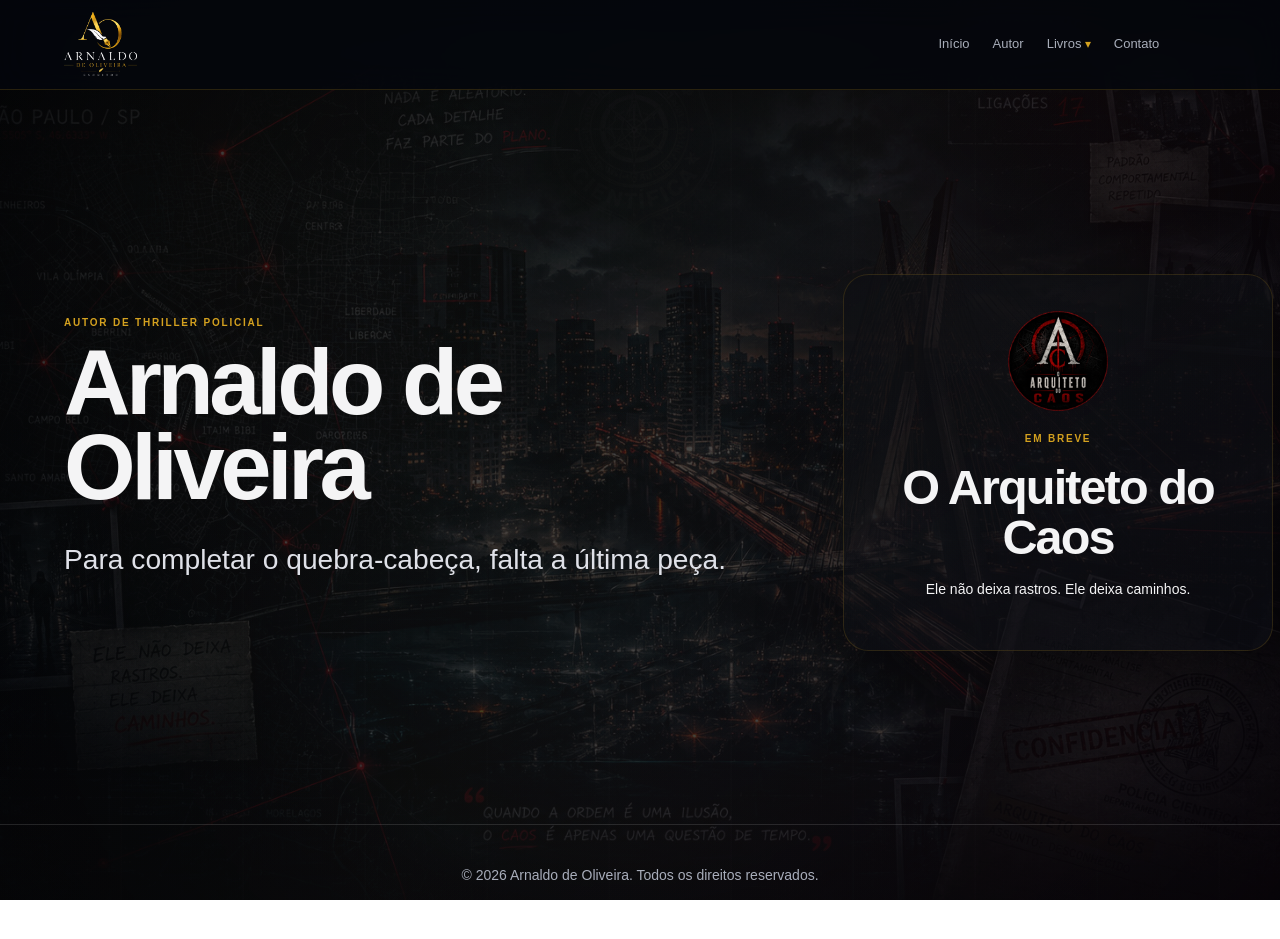
==== commit bb34dd2c: "Add files via upload" ====
--- a/index.html
+++ b/index.html
@@ -50,14 +50,14 @@
       <div class="hero-content">
         <p class="eyebrow">Autor de Thriller Policial</p>
         <h1>Arnaldo de Oliveira</h1>
-        <p class="tagline">Aqui começa o CAOS.</p>
+        <p class="tagline">Para completar o quebra-cabeça, falta a última peça.</p>
       </div>
 
       <aside class="hero-card">
         <div class="hero-book-logo">
           <img src="images/logolivroInicial.png" alt="Logotipo do livro O Arquiteto do Caos" />
         </div>
-        <span class="card-label">Pré-lançamento 03/08/26 na AMAZON</span>
+        <span class="card-label">Em breve</span>
         <h2>O Arquiteto do Caos</h2>
         <p>Ele não deixa rastros. Ele deixa caminhos.</p>
       </aside>
--- a/style.css
+++ b/style.css
@@ -1825,54 +1825,3 @@
     left: 0;
   }
 }
-
-
-/* AJUSTE FINAL — BLOQUEIO DA PÁGINA AVALIAÇÕES */
-.gated-disabled {
-  opacity: .52;
-  cursor: not-allowed !important;
-}
-
-.modal-overlay {
-  position: fixed;
-  inset: 0;
-  z-index: 6000;
-  display: none;
-  align-items: center;
-  justify-content: center;
-  padding: 24px;
-  background: rgba(0,0,0,.72);
-  backdrop-filter: blur(7px);
-}
-
-.modal-overlay.open {
-  display: flex;
-}
-
-.modal-box {
-  width: min(92vw, 520px);
-  padding: 30px;
-  border: 1px solid rgba(212,161,31,.34);
-  border-radius: 22px;
-  background: linear-gradient(145deg, rgba(7,10,18,.98), rgba(18,20,28,.96));
-  box-shadow: 0 30px 90px rgba(0,0,0,.68);
-  color: var(--text);
-  text-align: center;
-}
-
-.warning-box p {
-  font-weight: 900;
-  letter-spacing: .03em;
-  margin-bottom: 20px;
-}
-
-.warning-box button {
-  min-width: 120px;
-  border: 0;
-  border-radius: 999px;
-  padding: 12px 26px;
-  background: var(--accent);
-  color: #080808;
-  font-weight: 900;
-  cursor: pointer;
-}
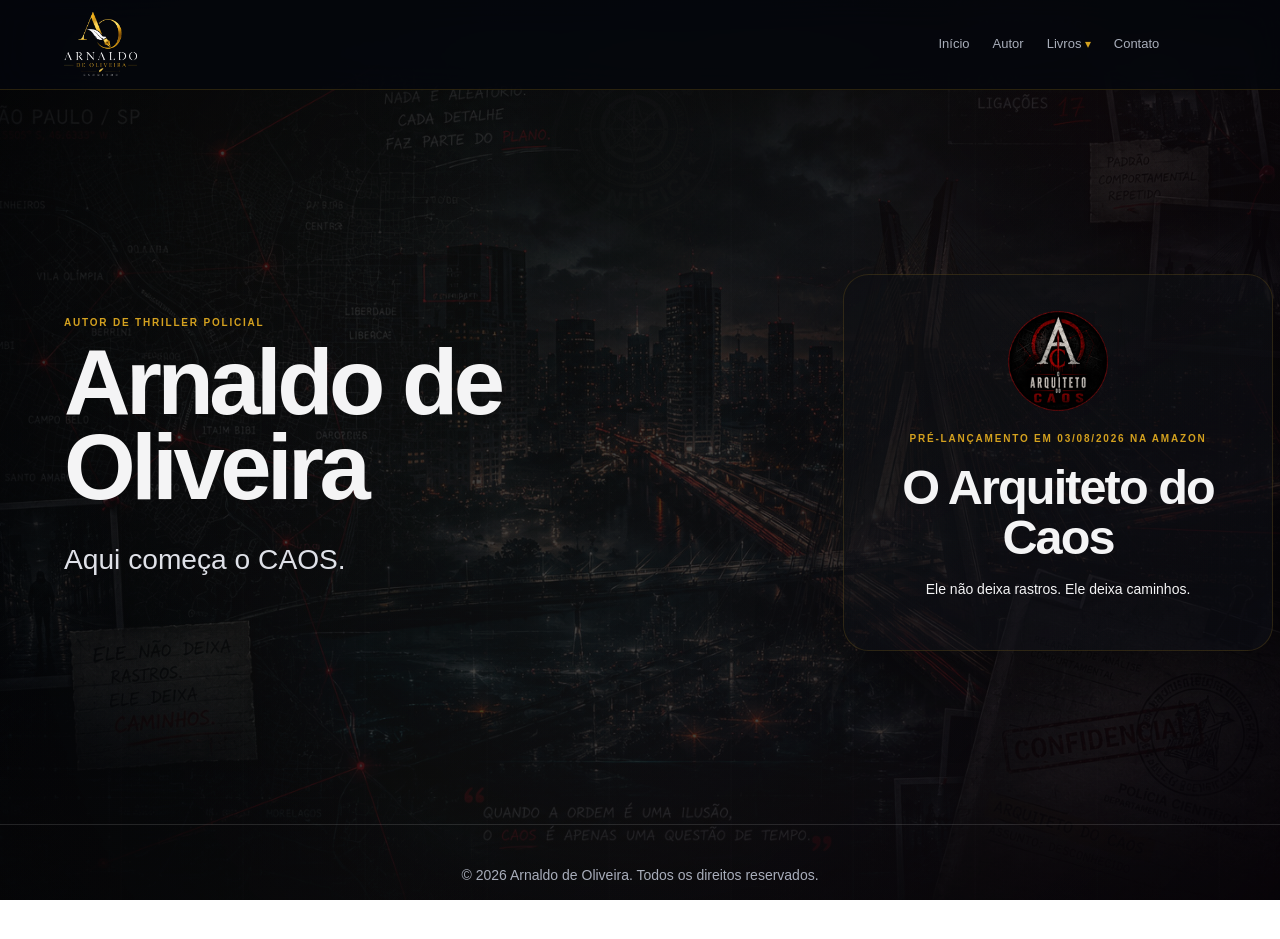
==== commit 7930de0c: "Add files via upload" ====
--- a/index.html
+++ b/index.html
@@ -4,10 +4,10 @@
   <meta charset="UTF-8" />
   <meta name="viewport" content="width=device-width, initial-scale=1.0" />
   <title>Arnaldo de Oliveira | Autor</title>
-  <meta name="description" content="Página oficial de Arnaldo de Oliveira, autor do thriller policial O Arquiteto do Caos." />
+  <meta name="description" content="Página oficial de Arnaldo de Oliveira, autor do thriller policial O ARQUITETO DO CAOS." />
   <meta name="author" content="Arnaldo de Oliveira" />
   <meta property="og:title" content="Arnaldo de Oliveira | Autor" />
-  <meta property="og:description" content="Conheça O Arquiteto do Caos, thriller policial de Arnaldo de Oliveira." />
+  <meta property="og:description" content="Conheça: O Arquiteto do Caos, thriller policial de Arnaldo de Oliveira." />
   <meta property="og:type" content="website" />
   <meta property="og:image" content="images/capa.png" />
   <link rel="icon" href="favicon.svg" type="image/svg+xml" />
@@ -35,7 +35,6 @@
               <a href="personagens.html">Personagens</a>
               <a href="galeria.html">Galeria</a>
                             <a href="capitulo1.html">1º Capítulo</a>
-              <a href="avaliacoes.html">Avaliações</a>
             </div>
           </div>
         </div>
@@ -50,14 +49,14 @@
       <div class="hero-content">
         <p class="eyebrow">Autor de Thriller Policial</p>
         <h1>Arnaldo de Oliveira</h1>
-        <p class="tagline">Para completar o quebra-cabeça, falta a última peça.</p>
+        <p class="tagline">Aqui começa o CAOS.</p>
       </div>
 
       <aside class="hero-card">
         <div class="hero-book-logo">
           <img src="images/logolivroInicial.png" alt="Logotipo do livro O Arquiteto do Caos" />
         </div>
-        <span class="card-label">Em breve</span>
+        <span class="card-label">Pré-Lançamento em 03/08/2026 na AMAZON</span>
         <h2>O Arquiteto do Caos</h2>
         <p>Ele não deixa rastros. Ele deixa caminhos.</p>
       </aside>
--- a/style.css
+++ b/style.css
@@ -1825,3 +1825,49 @@
     left: 0;
   }
 }
+
+
+/* AJUSTE FINAL — LISTA "O QUE VOCÊ JÁ LEU" ABAIXO DO TÍTULO DO LIVRO */
+.read-status-below-title {
+  margin-top: -4px;
+  margin-bottom: 4px;
+}
+
+.read-status-row label {
+  font-weight: 900;
+  color: var(--text);
+  font-size: 18px;
+}
+
+.read-status-row select {
+  font-weight: 900;
+  color: var(--text);
+  font-size: 18px;
+  min-height: 50px;
+}
+
+/* AJUSTE MENU LIVROS — SUBMENU INTERNO CENTRALIZADO E SEM AVALIAÇÕES */
+.dropdown-menu .submenu-dropdown {
+  align-items: center;
+}
+
+.dropdown-menu .submenu-toggle {
+  width: 100%;
+}
+
+.dropdown-menu .submenu-menu {
+  width: calc(100% - 24px);
+  margin: 8px auto 0 auto;
+  align-self: center;
+}
+
+@media (max-width: 900px) {
+  .dropdown-menu .submenu-dropdown {
+    align-items: stretch;
+  }
+
+  .dropdown-menu .submenu-menu {
+    width: 100%;
+    margin: 8px 0 0 0;
+  }
+}
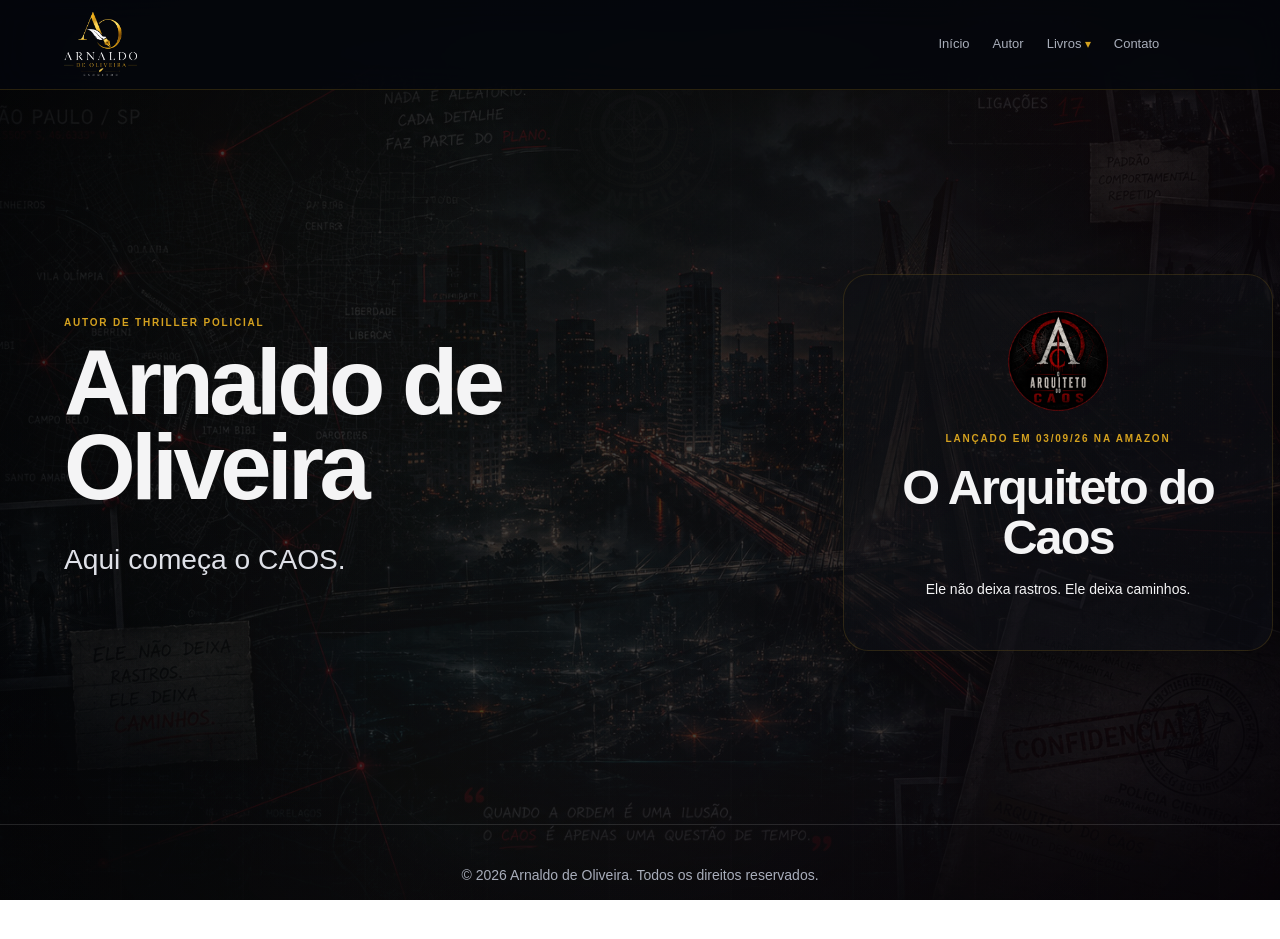
==== commit af9b2e79: "Add files via upload" ====
--- a/index.html
+++ b/index.html
@@ -4,10 +4,10 @@
   <meta charset="UTF-8" />
   <meta name="viewport" content="width=device-width, initial-scale=1.0" />
   <title>Arnaldo de Oliveira | Autor</title>
-  <meta name="description" content="Página oficial de Arnaldo de Oliveira, autor do thriller policial O ARQUITETO DO CAOS." />
+  <meta name="description" content="Página oficial de Arnaldo de Oliveira, autor do thriller policial O Arquiteto do Caos." />
   <meta name="author" content="Arnaldo de Oliveira" />
   <meta property="og:title" content="Arnaldo de Oliveira | Autor" />
-  <meta property="og:description" content="Conheça: O Arquiteto do Caos, thriller policial de Arnaldo de Oliveira." />
+  <meta property="og:description" content="Conheça O Arquiteto do Caos, thriller policial de Arnaldo de Oliveira." />
   <meta property="og:type" content="website" />
   <meta property="og:image" content="images/capa.png" />
   <link rel="icon" href="favicon.svg" type="image/svg+xml" />
@@ -35,6 +35,7 @@
               <a href="personagens.html">Personagens</a>
               <a href="galeria.html">Galeria</a>
                             <a href="capitulo1.html">1º Capítulo</a>
+              <a href="avaliacoes.html">Avaliações</a>
             </div>
           </div>
         </div>
@@ -56,7 +57,7 @@
         <div class="hero-book-logo">
           <img src="images/logolivroInicial.png" alt="Logotipo do livro O Arquiteto do Caos" />
         </div>
-        <span class="card-label">Pré-Lançamento em 03/08/2026 na AMAZON</span>
+        <span class="card-label">Lançado em 03/09/26 na AMAZON</span>
         <h2>O Arquiteto do Caos</h2>
         <p>Ele não deixa rastros. Ele deixa caminhos.</p>
       </aside>
